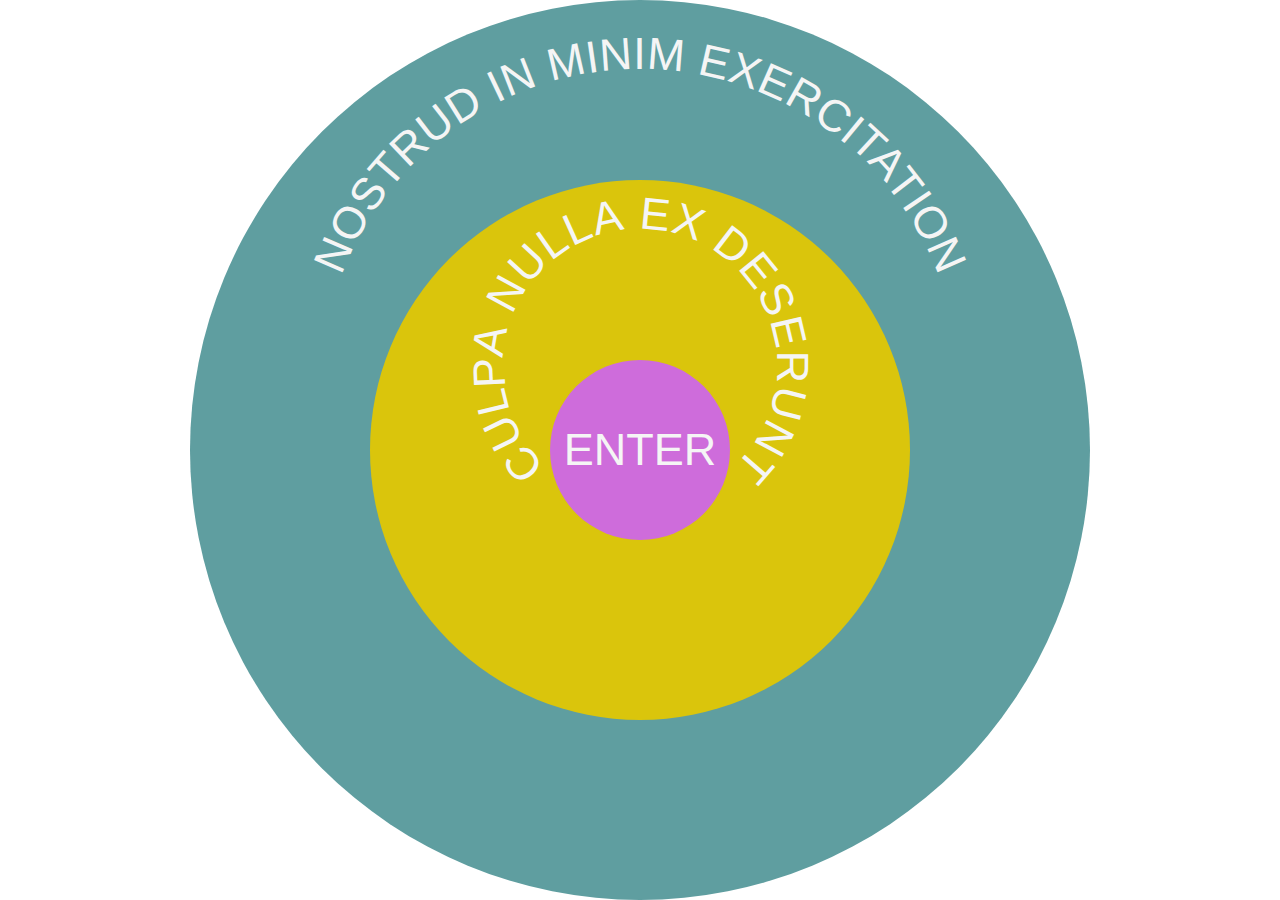
==== circles/index.html @ 99ab6bfb "new project" ====
<!DOCTYPE html>
<html lang="en">
<head>
    <meta charset="UTF-8">
    <meta name="viewport" content="width=device-width, initial-scale=1.0">
    <meta http-equiv="X-UA-Compatible" content="ie=edge">
    <link rel="stylesheet" href="style.css">
    <title>Circles</title>
</head>
<body>
    <main>
    <p id="_0">Nostrud in minim exercitation </p>
    <p id="_1">Culpa nulla ex deserunt </p>  
    <p id="_2">Enter</p> 
    </main>
    <script src="circletype.min.js"></script>
    <script src="https://code.jquery.com/jquery-1.10.2.js"></script>
    <script>
        var rad = $(document.getElementById("_0")).width()*0.4;
        new CircleType(document.getElementById("_0")).radius(rad);
        var rad1 = $(document.getElementById("_1")).width()*0.33;
        new CircleType(document.getElementById("_1")).radius(rad1);
    </script>
</body>
</html>
---- circles/style.css ----
body { 
    display: flex;
    justify-content: center;
    align-items: center;
    margin: auto;
}

main { 
    display:grid;
    grid-template-columns: repeat(5, 20vmin); 
    grid-template-rows: repeat(5, 20vmin);
}

main p {
    justify-self: center;
    align-self: center;
    width: 100%;
    height: 100%;
    object-fit: cover;
    clip-path: circle(50% at 50% 50%);
    display: flex;
    justify-content: center;
    align-items: center;
    color: whitesmoke;
    font-family: Impact, Haettenschweiler, 'Arial Narrow Bold', sans-serif;
    text-transform: uppercase;
    font-size: 5vmin;
}

#_0 {
    grid-column: 1 / span 5;
    grid-row: 1 / span 5; 
    background-color: cadetblue;
}

#_1 {
    grid-column: 2/ span 3;
    grid-row: 2 / span 3;
    background-color: rgb(218, 197, 12);
}

#_2 {
    grid-column: 3;
    grid-row: 3;
    background-color: rgb(206, 108, 219);
}   

#_0 div {
    position: relative;
    top: -33%;
}

#_1 div {
    position: relative;
    top: -20%;
}
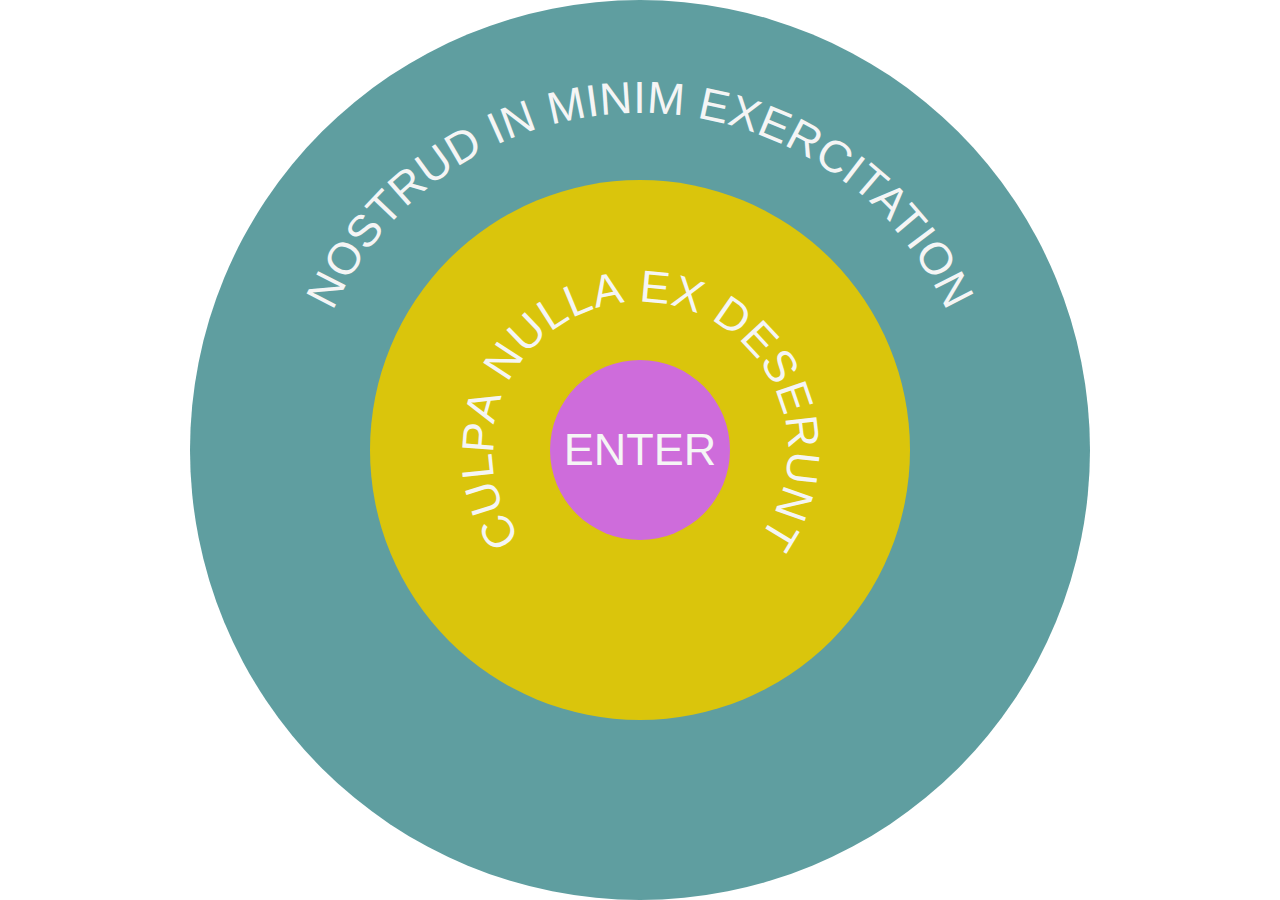
==== commit a033192a: "centered text" ====
--- a/circles/index.html
+++ b/circles/index.html
@@ -16,10 +16,18 @@
     <script src="circletype.min.js"></script>
     <script src="https://code.jquery.com/jquery-1.10.2.js"></script>
     <script>
-        var rad = $(document.getElementById("_0")).width()*0.4;
-        new CircleType(document.getElementById("_0")).radius(rad);
-        var rad1 = $(document.getElementById("_1")).width()*0.33;
-        new CircleType(document.getElementById("_1")).radius(rad1);
+        var rad = 0.42;
+        var circle0 = new CircleType(document.getElementById("_0"));
+        circle0.radius($(document.getElementById("_0")).width()*rad);
+        circle0.forceHeight(false);
+        var rad1 = 0.35;
+        var circle1 = new CircleType(document.getElementById("_1"));
+        circle1.radius($(document.getElementById("_1")).width()*rad1);
+        circle1.forceHeight(false);
+        var div = document.querySelectorAll("div")[0];
+        div.style.top = -rad*100 + "%";
+        var div = document.querySelectorAll("div")[1];
+        div.style.top = -rad1*100 + "%";
     </script>
 </body>
 </html>
--- a/circles/style.css
+++ b/circles/style.css
@@ -2,7 +2,7 @@
     display: flex;
     justify-content: center;
     align-items: center;
-    margin: auto;
+    margin: auto;]
 }
 
 main { 
@@ -25,7 +25,13 @@
     font-family: Impact, Haettenschweiler, 'Arial Narrow Bold', sans-serif;
     text-transform: uppercase;
     font-size: 5vmin;
+    padding:0;
+    /* transition: 1s ease(); */
 }
+
+/* main p:hover {
+    transform: rotate(15deg);
+} */
 
 #_0 {
     grid-column: 1 / span 5;
@@ -45,12 +51,12 @@
     background-color: rgb(206, 108, 219);
 }   
 
-#_0 div {
+/* #_0 div {
     position: relative;
-    top: -33%;
+    top: -40%;
 }
 
 #_1 div {
     position: relative;
-    top: -20%;
-}+    top: -33%;
+} */